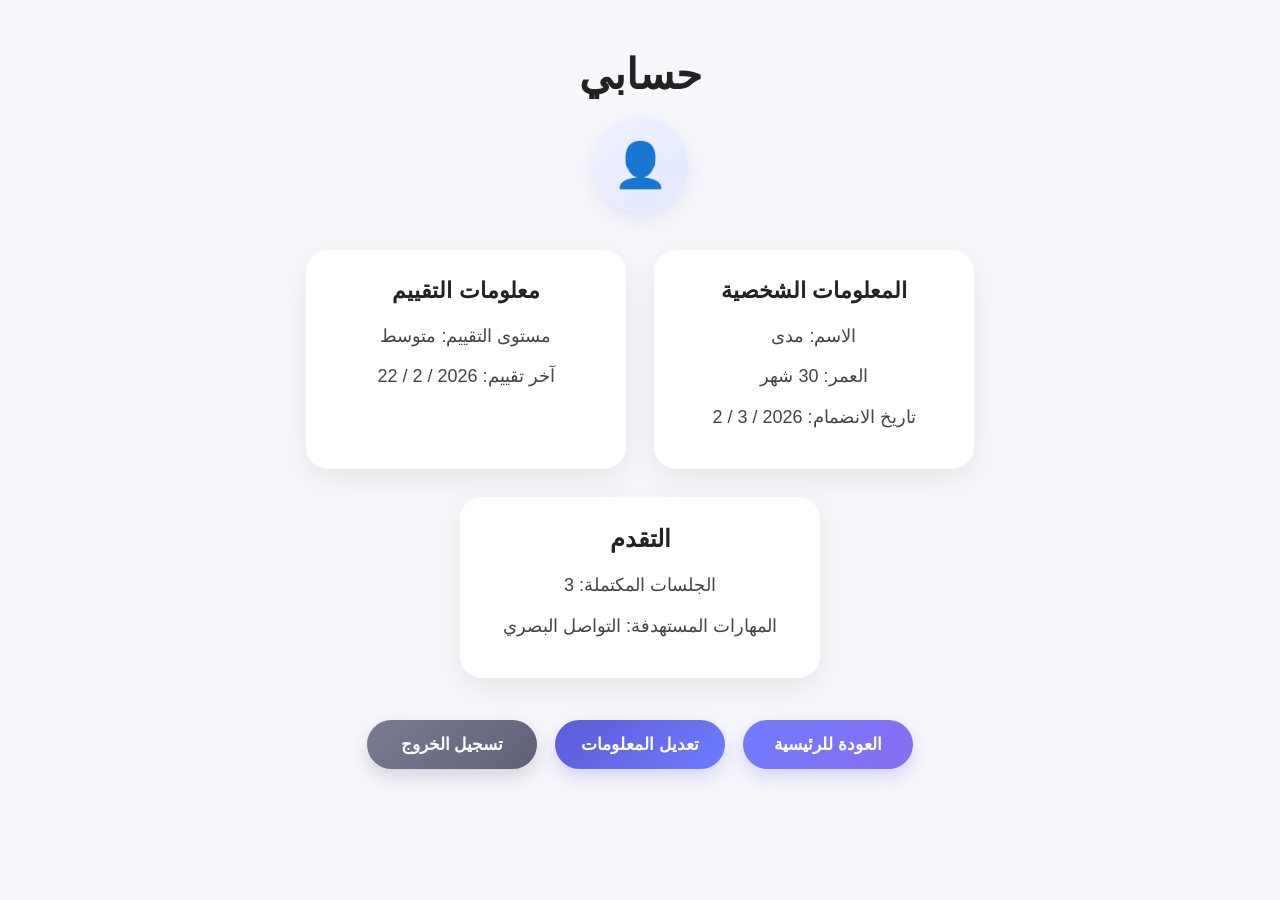
==== Account.html @ 21ce0b00 "Create Account.html" ====
<!DOCTYPE html>
<html lang="ar" dir="rtl">
<head>
  <meta charset="UTF-8" />
  <meta name="viewport" content="width=device-width, initial-scale=1.0" />
  <title>حسابي</title>
  <link rel="stylesheet" href="style.css" />

  <style>
    body {
      margin: 0;
      padding: 0;
      background: #f6f7fb;
      font-family: "Segoe UI", Tahoma, sans-serif;
    }

    .account-page {
      max-width: 950px;
      margin: auto;
      padding: 50px 20px 70px;
      text-align: center;
    }

    .account-title {
      font-size: 42px;
      font-weight: 800;
      color: #222;
      margin-bottom: 18px;
    }

    .account-icon {
      width: 95px;
      height: 95px;
      margin: 0 auto 38px;
      border-radius: 50%;
      background: linear-gradient(135deg, #eef1ff, #e4e8ff);
      display: flex;
      align-items: center;
      justify-content: center;
      box-shadow: 0 8px 20px rgba(91, 91, 214, 0.12);
      font-size: 44px;
      color: #5b5bd6;
    }

    .cards-row {
      display: flex;
      justify-content: center;
      gap: 28px;
      flex-wrap: wrap;
      margin-bottom: 28px;
    }

    .card {
      background: #ffffff;
      width: 320px;
      min-height: 180px;
      padding: 28px 24px;
      border-radius: 22px;
      box-shadow: 0 10px 30px rgba(0, 0, 0, 0.07);
      text-align: center;
      transition: transform 0.25s ease, box-shadow 0.25s ease;
      box-sizing: border-box;
    }

    .card:hover {
      transform: translateY(-6px);
      box-shadow: 0 16px 34px rgba(0, 0, 0, 0.1);
    }

    .card h3 {
      margin: 0 0 16px;
      font-size: 22px;
      color: #222;
      font-weight: 800;
    }

    .card p {
      margin: 8px 0;
      font-size: 18px;
      color: #444;
      line-height: 1.8;
    }

    .progress-card {
      background: #ffffff;
      width: 360px;
      min-height: 150px;
      margin: 10px auto 42px;
      padding: 28px 24px;
      border-radius: 22px;
      box-shadow: 0 10px 30px rgba(0, 0, 0, 0.07);
      text-align: center;
      box-sizing: border-box;
      transition: transform 0.25s ease, box-shadow 0.25s ease;
    }

    .progress-card:hover {
      transform: translateY(-6px);
      box-shadow: 0 16px 34px rgba(0, 0, 0, 0.1);
    }

    .progress-card h3 {
      margin: 0 0 16px;
      font-size: 24px;
      color: #222;
      font-weight: 800;
    }

    .progress-card p {
      margin: 8px 0;
      font-size: 18px;
      color: #444;
      line-height: 1.8;
    }

    .account-buttons {
      display: flex;
      justify-content: center;
      gap: 18px;
      flex-wrap: wrap;
      margin-top: 10px;
    }

    .btn {
      display: inline-block;
      min-width: 170px;
      padding: 14px 26px;
      border-radius: 999px;
      text-decoration: none;
      color: #fff;
      font-size: 17px;
      font-weight: 700;
      background: linear-gradient(135deg, #5b5bd6, #6f7cff);
      box-shadow: 0 8px 18px rgba(91, 91, 214, 0.22);
      transition: transform 0.2s ease, box-shadow 0.2s ease;
    }

    .btn:hover {
      transform: scale(1.04);
      box-shadow: 0 12px 24px rgba(91, 91, 214, 0.28);
    }

    .btn.secondary {
      background: linear-gradient(135deg, #6f7cff, #8a6df1);
    }

    .btn.logout {
      background: linear-gradient(135deg, #7a7a95, #5f6178);
      box-shadow: 0 8px 18px rgba(95, 97, 120, 0.22);
    }

    @media (max-width: 768px) {
      .account-title {
        font-size: 34px;
      }

      .card,
      .progress-card {
        width: 100%;
        max-width: 360px;
      }

      .btn {
        min-width: 150px;
        font-size: 16px;
      }
    }
  </style>
</head>

<body>
  <div class="account-page">
    <div class="account-title">حسابي</div>

    <div class="account-icon">👤</div>

    <div class="cards-row">
      <div class="card">
        <h3>المعلومات الشخصية</h3>
        <p>الاسم: مدى</p>
        <p>العمر: 30 شهر</p>
        <p>تاريخ الانضمام: 2026 / 3 / 2</p>
      </div>

      <div class="card">
        <h3>معلومات التقييم</h3>
        <p>مستوى التقييم: متوسط</p>
        <p>آخر تقييم: 2026 / 2 / 22</p>
      </div>
    </div>

    <div class="progress-card">
      <h3>التقدم</h3>
      <p>الجلسات المكتملة: 3</p>
      <p>المهارات المستهدفة: التواصل البصري</p>
    </div>

    <div class="account-buttons">
      <a href="home.html" class="btn secondary">العودة للرئيسية</a>
      <a href="#" class="btn">تعديل المعلومات</a>
      <a href="index.html" class="btn logout">تسجيل الخروج</a>
    </div>
  </div>
</body>
</html>
---- style.css ----
*{
  margin:0;
  padding:0;
  box-sizing:border-box;
  font-family:Tahoma, Arial, sans-serif;
}

body{
  min-height:100vh;
  position:relative;
  overflow-x:hidden;
}

.bg-main{
  background: linear-gradient(135deg, #f6f7fb 0%, #eef2ff 45%, #fff6fb 100%);
  display:flex;
  align-items:center;
  justify-content:center;
  padding:20px;
}

.bg-blur{
  position:fixed;
  border-radius:50%;
  filter:blur(90px);
  opacity:0.55;
  z-index:0;
  pointer-events:none;
}

.bg-blur-top{
  width:320px;
  height:320px;
  top:-80px;
  right:-80px;
  background:#8da2c9;
}

.bg-blur-bottom{
  width:300px;
  height:300px;
  bottom:-90px;
  left:-70px;
  background:#d8a8b8;
}

.container,
.auth-wrapper,
.home-page{
  position:relative;
  z-index:2;
  width:100%;
}

.container{
  max-width:900px;
  background:rgba(255,255,255,0.92);
  border-radius:30px;
  padding:40px;
  box-shadow:0 15px 35px rgba(58, 67, 92, 0.12);
  backdrop-filter:blur(8px);
}

.welcome-section{
  text-align:center;
  margin-bottom:40px;
}

.logo{
  display:block;
  max-width:220px;
  width:100%;
  height:auto;
  margin:0 auto 28px;
}

.welcome-title{
  font-size:36px;
  margin-bottom:15px;
  color:#2f3443;
  font-weight:bold;
}

.welcome-text{
  font-size:20px;
  color:#5f6472;
  line-height:1.9;
  max-width:650px;
  margin:0 auto;
}

.user-heading{
  text-align:center;
  font-size:26px;
  color:#6b7fa8;
  margin-bottom:25px;
  font-weight:bold;
}

.role-grid{
  display:grid;
  grid-template-columns:1fr 1fr;
  gap:20px;
}

.role-card{
  background:rgba(255,255,255,0.75);
  border-radius:20px;
  padding:24px;
  display:flex;
  justify-content:space-between;
  align-items:center;
  cursor:pointer;
  border:2px solid transparent;
  transition:0.25s ease;
  box-shadow:0 8px 20px rgba(0,0,0,0.05);
}

.role-card:hover{
  transform:translateY(-4px);
  border-color:#8da2c9;
  box-shadow:0 14px 28px rgba(0,0,0,0.08);
}

.role-card.parent{
  background:linear-gradient(135deg, rgba(141,162,201,0.16), rgba(255,255,255,0.95));
}

.role-card.child{
  background:linear-gradient(135deg, rgba(216,168,184,0.16), rgba(255,255,255,0.95));
}

.role-text h3{
  font-size:22px;
  margin-bottom:8px;
  color:#2f3443;
}

.role-text p{
  font-size:14px;
  color:#6e7380;
  line-height:1.7;
}

.icon{
  font-size:38px;
}

/* Auth Pages */
.auth-wrapper{
  max-width:500px;
  margin:auto;
}

.auth-card{
  background:rgba(255,255,255,0.93);
  border-radius:28px;
  padding:35px 28px;
  box-shadow:0 15px 35px rgba(58, 67, 92, 0.12);
  backdrop-filter:blur(8px);
}

.auth-header{
  text-align:center;
  margin-bottom:25px;
}

.small-logo{
  max-width:160px;
  margin-bottom:18px;
}

.auth-title{
  font-size:30px;
  color:#2f3443;
  margin-bottom:10px;
}

.auth-subtitle{
  color:#6f7686;
  font-size:15px;
  line-height:1.8;
}

.form-group{
  margin-bottom:18px;
}

.form-group label{
  display:block;
  margin-bottom:8px;
  color:#404758;
  font-size:15px;
  font-weight:bold;
}

.form-group input{
  width:100%;
  padding:14px 16px;
  border:1.8px solid #d8ddeb;
  border-radius:14px;
  background:#fbfcff;
  outline:none;
  font-size:15px;
  transition:0.2s;
}

.form-group input:focus{
  border-color:#8da2c9;
  box-shadow:0 0 0 4px rgba(141,162,201,0.15);
}

.main-btn{
  width:100%;
  border:none;
  border-radius:14px;
  padding:15px;
  background:linear-gradient(135deg, #8da2c9, #d8a8b8);
  color:white;
  font-size:16px;
  font-weight:bold;
  cursor:pointer;
  transition:0.25s;
  box-shadow:0 10px 20px rgba(141,162,201,0.22);
}

.main-btn:hover{
  transform:translateY(-2px);
  opacity:0.96;
}

.switch-text{
  margin-top:16px;
  text-align:center;
  color:#6f7686;
  font-size:14px;
}

.switch-link{
  color:#8da2c9;
  font-weight:bold;
  cursor:pointer;
}

.switch-link:hover{
  text-decoration:underline;
}

.back-link-wrap{
  text-align:center;
  margin-top:20px;
}

.back-link{
  text-decoration:none;
  color:#6b7fa8;
  font-size:14px;
  font-weight:bold;
}

/* Home Page */
.home-page{
  max-width:900px;
  margin:auto;
}
.top-bar{
  display:flex;
  justify-content:flex-start;
  margin-bottom:10px;
}

.logo-center{
  display:flex;
  justify-content:center;
  margin-bottom:20px;
}

.top-logo{
  width:120px;
  height:120px;
  border-radius:50%;
  background:white;
  padding:18px;
  object-fit:contain;
  box-shadow:0 10px 25px rgba(0,0,0,0.12);
}

.logout-btn{
  border:none;
  background:#ffffff;
  color:#6b7fa8;
  padding:12px 18px;
  border-radius:12px;
  cursor:pointer;
  font-weight:bold;
  box-shadow:0 6px 18px rgba(0,0,0,0.06);
}

.home-card{
  background:rgba(255,255,255,0.93);
  border-radius:30px;
  padding:40px;
  box-shadow:0 15px 35px rgba(58, 67, 92, 0.12);
}

.home-title{
  font-size:34px;
  color:#2f3443;
  margin-bottom:12px;
}

.home-subtitle{
  font-size:18px;
  color:#667085;
  line-height:1.8;
  margin-bottom:30px;
}

.child-summary{
  background:linear-gradient(135deg, rgba(141,162,201,0.12), rgba(216,168,184,0.12));
  border-radius:20px;
  padding:24px;
  margin-bottom:28px;
}

.child-summary h3{
  color:#2f3443;
  margin-bottom:14px;
  font-size:22px;
}

.child-summary p{
  color:#5b6272;
  font-size:16px;
  margin-bottom:10px;
}

.big-btn{
  max-width:320px;
}

.home-actions{
  display:flex;
  justify-content:flex-start;
}

/* Responsive */
@media (max-width:768px){
  .container,
  .home-card,
  .auth-card{
    padding:24px;
  }

  .welcome-title,
  .home-title,
  .auth-title{
    font-size:28px;
  }

  .welcome-text,
  .home-subtitle{
    font-size:17px;
  }

  .role-grid{
    grid-template-columns:1fr;
  }

  .role-card{
    flex-direction:row;
  }

  .top-bar{
    flex-direction:column;
    align-items:flex-start;
  }

  .big-btn{
    max-width:100%;
  }
}

/* =========================
   QUESTIONNAIRE 
========================= */

@import url('https://fonts.googleapis.com/css2?family=Cairo:wght@400;500;600;700;800&display=swap');

.questionnaire-page-body,
.questionnaire-page-body *{
  font-family: "Cairo", sans-serif;
}

.questionnaire-page{
  min-height: 100vh;
  width: 100%;
  padding: 18px 20px 40px;
}

.questionnaire-page-body{
  margin: 0;
  min-height: 100vh;
  background: #F3F8FF;
  font-family: "Cairo", sans-serif;
  overflow-x: hidden;
}

.questionnaire-header{
  display: flex;
  justify-content: space-between;
  align-items: center;
  direction: ltr;
  margin-bottom: 40px;
  background: #FFFFFF;
  height: 86px;
  padding: 0 22px;
  border-bottom: 1px solid #E2E8F2;
  box-shadow: 0 1px 0 rgba(0,0,0,0.04);
  width: calc(100% + 40px);
  margin-right: -20px;
  margin-left: -20px;
}

.questionnaire-back{
  border: none;
  background: transparent;
  color: #7D7A87;
  font-size: 42px;
  cursor: pointer;
  font-family: "Cairo", sans-serif;
  line-height: 1;
  padding: 0;
}

.questionnaire-logo{
  width: 86px;
  height: auto;
  object-fit: contain;
  display: block;
}


.questionnaire-main{
  max-width: 920px;
  margin: 0 auto;
  text-align: center;
}

.questionnaire-main-title{
  margin: 50px 0 38px;
  font-size: 38px;
  font-weight: 600;
  line-height: 1.7;
  color: #1E1B24;
}

.questionnaire-progress{
  font-size: 18px;
  font-weight: 700;
  color: #3559A8;
  margin-bottom: 22px;
}

.form-page{
  width: 100%;
  max-width: 1100px;
  margin: 0 auto;
  padding: 0 20px;
}

.questionnaire-card{
  max-width: 600px;
  margin: 0 auto;
}

.questionnaire-question{
  font-size: 22px;
  font-weight: 700;
  color: #1E1B24;
  margin: 0 0 24px;
  text-align: center;
}

.questionnaire-description{
  font-size: 17px;
  line-height: 2;
  color: #2B2B2B;
  margin: 0 0 22px;
}

.questionnaire-options{
  display: flex;
  flex-direction: column;
  gap: 22px;
  margin-bottom: 28px;
}

.questionnaire-option{
  width: 100%;
  min-height: 68px;
  border: none;
  border-radius: 10px;
  background: #FFFFFF;
  color: #222;
  font-family: "Cairo", sans-serif;
  font-size: 18px;
  font-weight: 500;
  cursor: pointer;
  box-shadow: 0 10px 24px rgba(118, 130, 154, 0.22);
  transition: 0.2s ease;
}

.questionnaire-option.selected{
  background: #AAB9D3;
  color: #FFFFFF;
}

.questionnaire-next-wrap{
  display: flex;
  justify-content: center;
  margin-top: 34px;
}

.questionnaire-next-btn{
  min-width: 160px;
  height: 54px;
  border: none;
  border-radius: 999px;
  background: #6E89BC;
  color: #FFFFFF;
  font-family: "Cairo", sans-serif;
  font-size: 18px;
  font-weight: 700;
  cursor: pointer;
}

.questionnaire-error{
  min-height: 24px;
  margin: 8px 0 0;
  color: #C0392B;
  font-size: 14px;
  font-weight: 700;
}

@media (max-width: 768px){
  .questionnaire-page{
    padding: 16px 14px 30px;
  }

  .questionnaire-main-title{
    font-size: 28px;
    line-height: 1.8;
    margin: 35px 0 28px;
  }

  .questionnaire-progress{
    font-size: 16px;
  }

  .questionnaire-question{
    font-size: 20px;
  }

  .questionnaire-description{
    font-size: 15px;
  }

  .questionnaire-option{
    min-height: 62px;
    font-size: 17px;
  }

  .questionnaire-next-btn{
    min-width: 140px;
    height: 50px;
    font-size: 17px;
  }

  .questionnaire-logo{
    width: 68px;
  }

  .questionnaire-back{
    font-size: 34px;
  }
}


/* =========================
   RESULT PAGE
========================= */

.result-page{
width:100%;
max-width:1000px;
margin:auto;
padding:30px 20px 50px;
}

.result-card{
background:white;
border-radius:32px;
padding:45px 35px;
box-shadow:0 14px 35px rgba(0,0,0,0.08);
text-align:center;
}

.result-badge{
display:inline-block;
padding:10px 18px;
border-radius:999px;
font-size:15px;
font-weight:bold;
margin-bottom:20px;
}

.result-title{
font-size:44px;
color:#2F3443;
margin-bottom:14px;
}

.result-text{
font-size:24px;
line-height:1.9;
color:#5a6478;
max-width:800px;
margin:0 auto 24px;
}

.result-summary{
background:#f7f8fc;
border-radius:20px;
padding:22px;
font-size:18px;
line-height:2;
color:#4d5668;
margin-bottom:25px;
text-align:right;
}

/* =========================
   FOLLOWUP PAGE — alias classes to match questionnaire styles exactly
========================= */

.question-progress{
  font-size: 18px;
  font-weight: 700;
  color: #3559A8;
  margin-bottom: 22px;
  text-align: center;
}

.question-title{
  font-size: 22px;
  font-weight: 700;
  color: #1E1B24;
  margin: 0 0 24px;
  text-align: center;
}

.question-description{
  font-size: 17px;
  line-height: 2;
  color: #2B2B2B;
  margin: 0 0 22px;
  text-align: center;
}

.question-options{
  display: flex;
  flex-direction: column;
  gap: 22px;
  margin-bottom: 28px;
}

.questionnaire-nav{
  display: flex;
  justify-content: center;
  gap: 16px;
  margin-top: 34px;
}

@media (max-width: 768px){
  .question-title{
    font-size: 20px;
  }
  .question-description{
    font-size: 15px;
  }
  .question-progress{
    font-size: 16px;
  }
}

/* =========================
   GAMES + ACCOUNT PAGES
========================= */

.app-shell{
  width:100%;
  max-width:1100px;
  min-height:720px;
  background:#ececf1;
  border:8px solid #d7cfe0;
  border-radius:34px;
  padding:16px;
  box-shadow:0 12px 30px rgba(70, 78, 99, 0.10);
}

.browser-bar{
  height:56px;
  background:#f6f6f8;
  border:1px solid #e2e5ee;
  border-radius:18px 18px 0 0;
  display:flex;
  align-items:center;
  justify-content:space-between;
  padding:0 18px;
}

.browser-left,
.browser-right{
  display:flex;
  align-items:center;
  gap:14px;
}

.browser-icon{
  font-size:18px;
  color:#5c6270;
}

.browser-avatar{
  width:34px;
  height:34px;
  border-radius:50%;
  background:#6a6271;
  color:#fff;
  display:flex;
  align-items:center;
  justify-content:center;
  font-size:18px;
}

.browser-logo{
  height:28px;
  object-fit:contain;
}

.app-body{
  display:flex;
  gap:16px;
  background:#eef0f8;
  border-radius:0 0 26px 26px;
  padding:14px;
}

.side-panel{
  width:92px;
  min-width:92px;
  background:#f9f9fb;
  border-radius:24px;
  padding:18px 10px;
  display:flex;
  flex-direction:column;
  align-items:center;
  gap:22px;
}

.side-menu{
  font-size:32px;
  color:#5f6675;
  margin-top:6px;
}

.side-tabs{
  width:100%;
  display:flex;
  flex-direction:column;
  gap:14px;
  margin-top:8px;
}

.side-tab{
  display:flex;
  flex-direction:column;
  align-items:center;
  gap:6px;
  color:#555b68;
  font-size:14px;
}

.side-tab-icon{
  width:44px;
  height:44px;
  border-radius:16px;
  background:#ece7f6;
  display:flex;
  align-items:center;
  justify-content:center;
  font-size:20px;
}

.side-tab.active .side-tab-icon{
  background:#d8c9ef;
  color:#5d4798;
}

.main-panel{
  flex:1;
  background:#f6f6f7;
  border-radius:30px;
  padding:22px 26px 30px;
  min-height:620px;
}

.inner-topbar{
  display:flex;
  align-items:center;
  justify-content:space-between;
  margin-bottom:26px;
}

.inner-topbar-left,
.inner-topbar-right{
  display:flex;
  align-items:center;
  gap:16px;
}

.back-arrow{
  font-size:34px;
  color:#2f3443;
  text-decoration:none;
}

.section-mini-title{
  font-size:22px;
  color:#2f3443;
  font-weight:bold;
}

.top-action{
  font-size:28px;
  color:#444a57;
}

.page-main-title{
  text-align:center;
  font-size:28px;
  font-weight:bold;
  color:#20242f;
  margin-bottom:34px;
}

.game-layout{
  display:flex;
  align-items:center;
  justify-content:center;
  gap:48px;
  margin-top:30px;
}

.game-visual{
  flex:0 0 260px;
  display:flex;
  justify-content:center;
  align-items:center;
}

.game-visual img{
  max-width:240px;
  width:100%;
  height:auto;
}

.game-details{
  max-width:520px;
}

.game-title{
  font-size:28px;
  font-weight:bold;
  color:#222733;
  margin-bottom:12px;
}

.game-description{
  font-size:18px;
  line-height:1.9;
  color:#3d4350;
  margin-bottom:22px;
}

.game-btn,
.account-btn{
  border:none;
  background:#6f56b3;
  color:#fff;
  border-radius:999px;
  padding:14px 30px;
  font-size:18px;
  font-weight:bold;
  cursor:pointer;
  box-shadow:0 8px 18px rgba(111, 86, 179, 0.22);
}

.game-btn:hover,
.account-btn:hover{
  opacity:0.95;
}

.account-header{
  text-align:center;
  margin-bottom:24px;
}

.account-title{
  font-size:30px;
  font-weight:bold;
  color:#1f2430;
  margin-bottom:6px;
}

.account-avatar{
  font-size:56px;
  color:#1f2430;
}

.account-grid{
  display:grid;
  grid-template-columns:1fr 1fr;
  gap:28px;
  margin-top:24px;
}

.info-card{
  background:#fff;
  border-radius:20px;
  padding:26px 24px;
  box-shadow:0 10px 18px rgba(0,0,0,0.10);
  min-height:150px;
}

.info-card.center-card{
  grid-column:1 / -1;
  max-width:420px;
  margin:0 auto;
  text-align:center;
}

.info-card-title{
  font-size:26px;
  font-weight:bold;
  color:#1f2430;
  margin-bottom:14px;
}

.info-card-text{
  font-size:18px;
  line-height:1.9;
  color:#2e3440;
}

.account-actions{
  display:flex;
  justify-content:center;
  gap:28px;
  margin-top:34px;
}

@media (max-width: 900px){
  .app-shell{
    min-height:auto;
    padding:10px;
  }

  .app-body{
    flex-direction:column;
  }

  .side-panel{
    width:100%;
    min-width:auto;
    flex-direction:row;
    justify-content:space-between;
    padding:14px 16px;
  }

  .side-tabs{
    flex-direction:row;
    justify-content:center;
    flex-wrap:wrap;
  }

  .main-panel{
    min-height:auto;
    padding:18px;
  }

  .game-layout{
    flex-direction:column;
    text-align:center;
    gap:24px;
  }

  .account-grid{
    grid-template-columns:1fr;
  }

  .info-card.center-card{
    grid-column:auto;
    max-width:none;
  }

  .account-actions{
    flex-direction:column;
    gap:14px;
  }
}

.page-title{
    text-align:center;
    font-size:32px;
    font-weight:bold;
    margin-top:40px;
    margin-bottom:20px;
}

.back-home{
    text-align: center;
    margin-top: 100px;
    margin-bottom: 80px;
}

.back-btn{
    background:#5b5bd6;
    color:white;
    padding:10px 25px;
    border-radius:20px;
    text-decoration:none;
    font-size:16px;
}
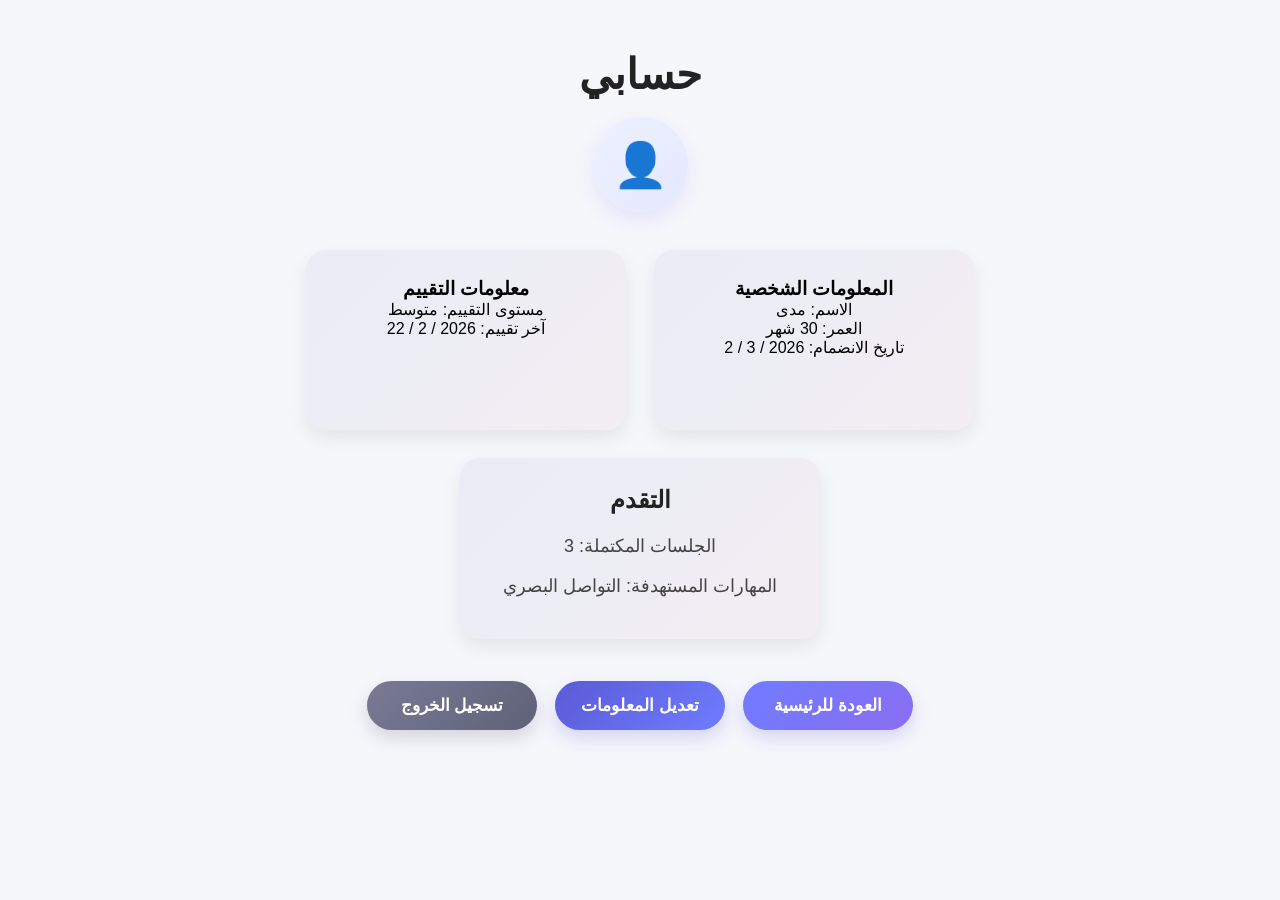
==== commit 386e5f53: "Update Account.html" ====
--- a/Account.html
+++ b/Account.html
@@ -50,54 +50,40 @@
       margin-bottom: 28px;
     }
 
-    .card {
-      background: #ffffff;
-      width: 320px;
-      min-height: 180px;
-      padding: 28px 24px;
-      border-radius: 22px;
-      box-shadow: 0 10px 30px rgba(0, 0, 0, 0.07);
-      text-align: center;
-      transition: transform 0.25s ease, box-shadow 0.25s ease;
-      box-sizing: border-box;
-    }
+    .card{
+background:linear-gradient(135deg, rgba(141,162,201,0.12), rgba(216,168,184,0.12));
+width:320px;
+min-height:180px;
+padding:28px 24px;
+border-radius:20px;
+box-shadow:0 8px 20px rgba(0,0,0,0.08);
+text-align:center;
+transition:0.3s;
+}
 
-    .card:hover {
-      transform: translateY(-6px);
-      box-shadow: 0 16px 34px rgba(0, 0, 0, 0.1);
-    }
+.card:hover{
+transform:translateY(-5px);
+box-shadow:0 14px 28px rgba(0,0,0,0.12);
+}
 
-    .card h3 {
-      margin: 0 0 16px;
-      font-size: 22px;
-      color: #222;
-      font-weight: 800;
-    }
 
-    .card p {
-      margin: 8px 0;
-      font-size: 18px;
-      color: #444;
-      line-height: 1.8;
-    }
+/* كارد التقدم */
+.progress-card{
+background:linear-gradient(135deg, rgba(141,162,201,0.12), rgba(216,168,184,0.12));
+width:360px;
+min-height:150px;
+margin:10px auto 42px;
+padding:28px 24px;
+border-radius:20px;
+box-shadow:0 8px 20px rgba(0,0,0,0.08);
+text-align:center;
+transition:0.3s;
+}
 
-    .progress-card {
-      background: #ffffff;
-      width: 360px;
-      min-height: 150px;
-      margin: 10px auto 42px;
-      padding: 28px 24px;
-      border-radius: 22px;
-      box-shadow: 0 10px 30px rgba(0, 0, 0, 0.07);
-      text-align: center;
-      box-sizing: border-box;
-      transition: transform 0.25s ease, box-shadow 0.25s ease;
-    }
-
-    .progress-card:hover {
-      transform: translateY(-6px);
-      box-shadow: 0 16px 34px rgba(0, 0, 0, 0.1);
-    }
+.progress-card:hover{
+transform:translateY(-5px);
+box-shadow:0 14px 28px rgba(0,0,0,0.12);
+}
 
     .progress-card h3 {
       margin: 0 0 16px;
